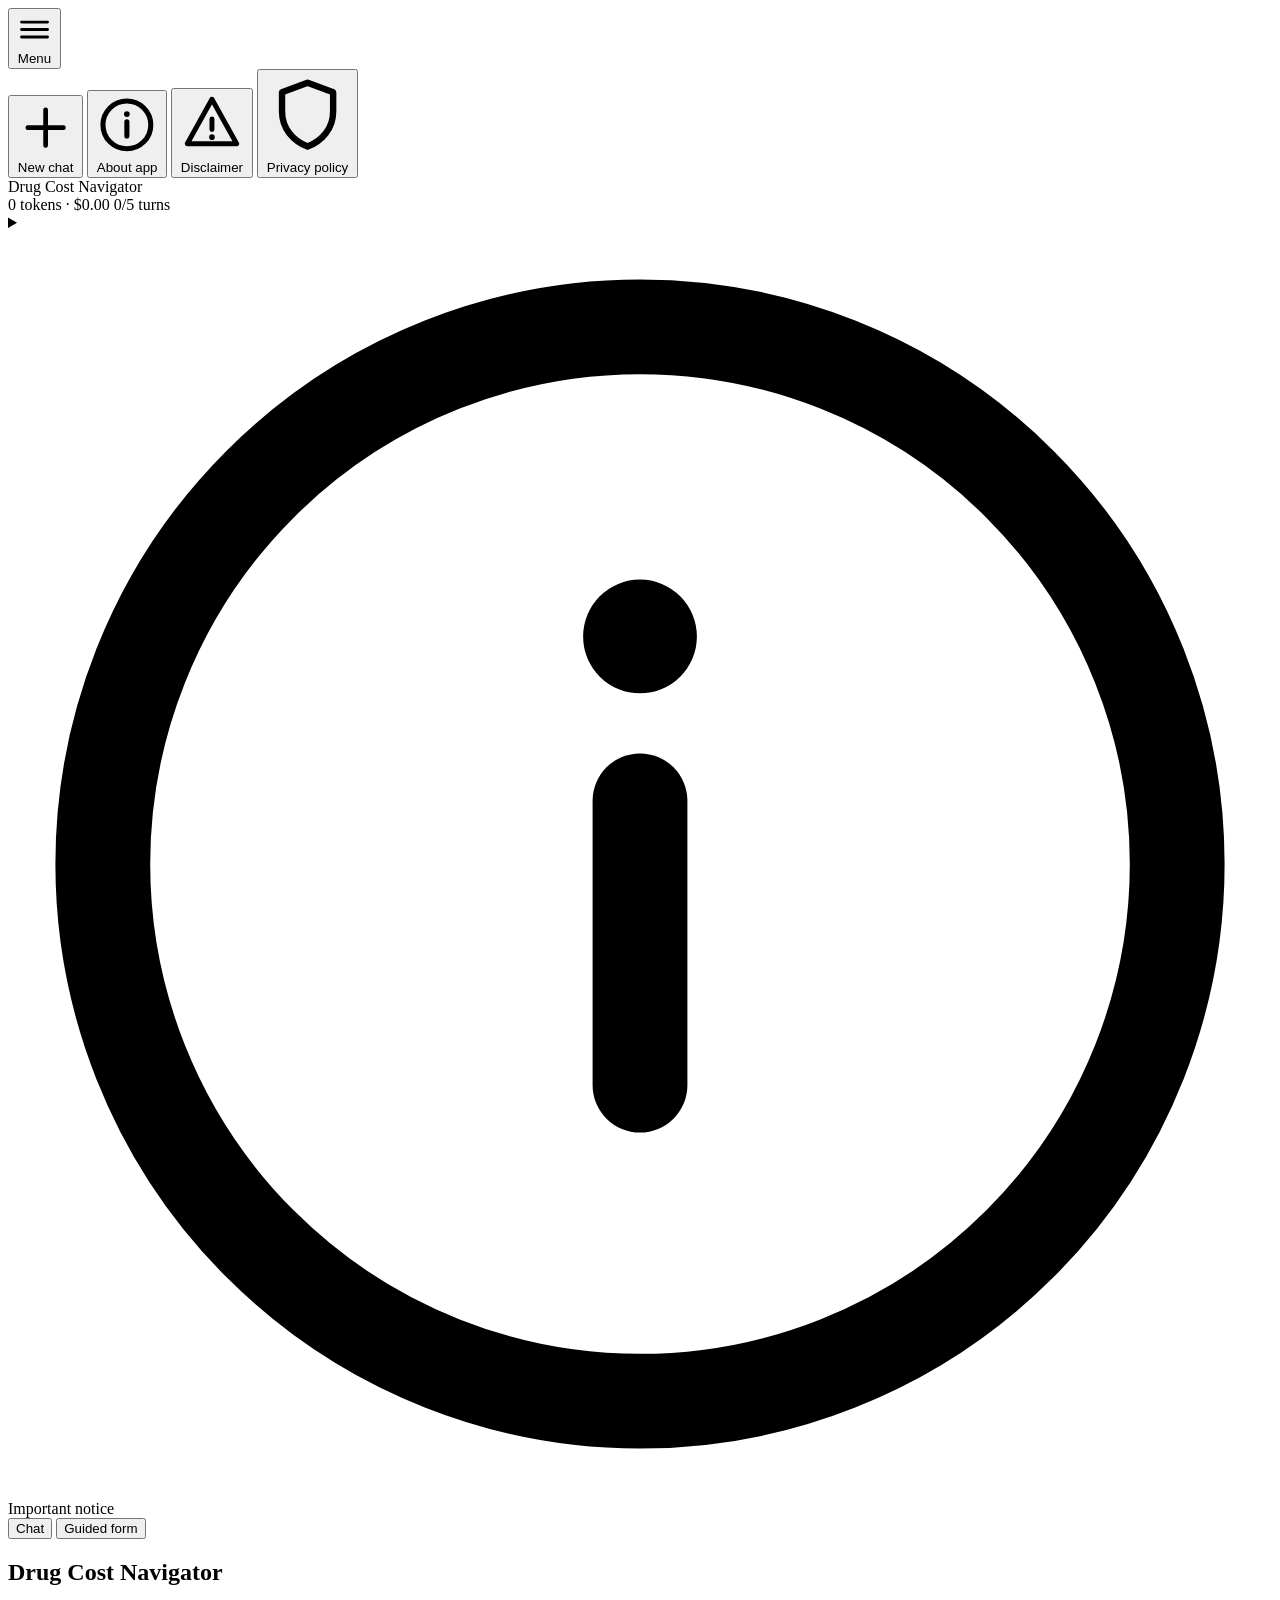
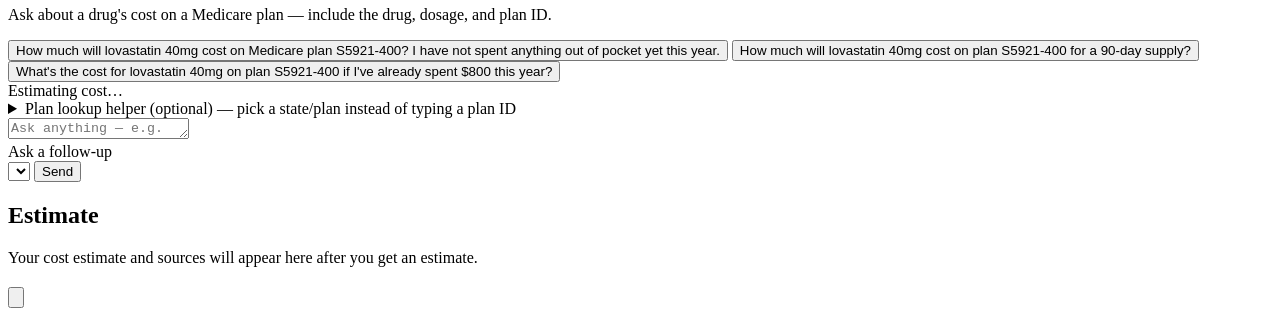
==== frontend/src/index.html @ e8bd2dca "Add dosage clarification, data release display, and prose guardrails Co-authored-by: Cursor <cursora" ====
<!DOCTYPE html>
<html lang="en">
<head>
  <meta charset="UTF-8" />
  <meta name="viewport" content="width=device-width, initial-scale=1.0, viewport-fit=cover" />
  <meta http-equiv="Cache-Control" content="no-cache, no-store, must-revalidate" />
  <title>Medicare Drug Cost Navigator</title>
  <meta name="color-scheme" content="light dark" />
  <meta name="theme-color" content="#f4f6f9" media="(prefers-color-scheme: light)" />
  <meta name="theme-color" content="#0f172a" media="(prefers-color-scheme: dark)" />
  <meta name="description" content="Estimate what a single drug fill will cost on a Medicare plan." />
  <link rel="manifest" href="/manifest.json" />
  <link rel="icon" href="/icons/favicon-32.png" sizes="32x32" type="image/png" />
  <link rel="apple-touch-icon" href="/icons/apple-touch-icon.png" />
  <meta name="apple-mobile-web-app-capable" content="yes" />
  <meta name="apple-mobile-web-app-status-bar-style" content="default" />
  <meta name="apple-mobile-web-app-title" content="Drug Cost Navigator" />
  <link rel="stylesheet" href="/styles.css?v=37" />
</head>
<body>
  <header class="topbar">
    <div class="topbar-menu">
      <button
        type="button"
        id="menu-btn"
        class="menu-btn"
        aria-haspopup="true"
        aria-expanded="false"
        aria-controls="app-menu"
      >
        <span class="menu-icon" aria-hidden="true">
          <svg viewBox="0 0 20 20" fill="none" xmlns="http://www.w3.org/2000/svg">
            <path d="M3 6h14M3 10h14M3 14h14" stroke="currentColor" stroke-width="1.6" stroke-linecap="round"/>
          </svg>
        </span>
        <span class="menu-btn-label">Menu</span>
      </button>
      <div id="app-menu" class="app-menu hidden" role="menu" aria-label="App menu">
        <button type="button" id="menu-new-chat" class="app-menu-item" role="menuitem">
          <svg viewBox="0 0 20 20" fill="none" xmlns="http://www.w3.org/2000/svg" aria-hidden="true"><path d="M10 4v12M4 10h12" stroke="currentColor" stroke-width="1.6" stroke-linecap="round"/></svg>
          New chat
        </button>
        <button type="button" id="menu-about" class="app-menu-item" role="menuitem">
          <svg viewBox="0 0 20 20" fill="none" xmlns="http://www.w3.org/2000/svg" aria-hidden="true"><circle cx="10" cy="10" r="7.5" stroke="currentColor" stroke-width="1.6"/><path d="M10 9v4.5" stroke="currentColor" stroke-width="1.6" stroke-linecap="round"/><circle cx="10" cy="6.6" r="0.9" fill="currentColor"/></svg>
          About app
        </button>
        <button type="button" id="menu-disclaimer" class="app-menu-item" role="menuitem">
          <svg viewBox="0 0 20 20" fill="none" xmlns="http://www.w3.org/2000/svg" aria-hidden="true"><path d="M10 2.5 17.5 16h-15L10 2.5Z" stroke="currentColor" stroke-width="1.5" stroke-linejoin="round"/><path d="M10 8.5v3.2" stroke="currentColor" stroke-width="1.5" stroke-linecap="round"/><circle cx="10" cy="14" r="0.85" fill="currentColor"/></svg>
          Disclaimer
        </button>
        <button type="button" id="menu-privacy" class="app-menu-item" role="menuitem">
          <svg viewBox="0 0 20 20" fill="none" xmlns="http://www.w3.org/2000/svg" aria-hidden="true"><path d="M10 2.5 16 4.75v4.5c0 4-2.6 6.9-6 8.25-3.4-1.35-6-4.25-6-8.25v-4.5L10 2.5Z" stroke="currentColor" stroke-width="1.5" stroke-linejoin="round"/></svg>
          Privacy policy
        </button>
      </div>
    </div>

    <span class="topbar-title">Drug Cost Navigator</span>

    <div class="main-header-controls">
      <span id="session-usage" class="session-usage" title="Session token and cost totals">0 tokens · $0.00</span>
      <span id="turn-counter" class="turn-counter">0/5 turns</span>
    </div>
  </header>

  <details id="disclaimer-banner" class="disclaimer-banner">
    <summary class="disclaimer-summary">
      <span class="disclaimer-icon" aria-hidden="true">
        <svg viewBox="0 0 20 20" fill="none" xmlns="http://www.w3.org/2000/svg">
          <circle cx="10" cy="10" r="8.5" stroke="currentColor" stroke-width="1.5"/>
          <path d="M10 9v4.5" stroke="currentColor" stroke-width="1.5" stroke-linecap="round"/>
          <circle cx="10" cy="6.4" r="0.9" fill="currentColor"/>
        </svg>
      </span>
      <span class="disclaimer-label">Important notice</span>
    </summary>
    <p id="disclaimer-text" class="disclaimer-text" aria-live="polite">Loading disclaimer…</p>
  </details>

  <nav class="primary-mode-tabs" role="tablist" aria-label="Navigator mode">
    <button type="button" id="mode-tab-chat" class="primary-mode-tab active" role="tab" aria-selected="true" aria-controls="mode-chat">Chat</button>
    <button type="button" id="mode-tab-guided" class="primary-mode-tab" role="tab" aria-selected="false" aria-controls="mode-guided">Guided form</button>
  </nav>

  <main class="layout">
    <section class="main-panel" id="main-panel">
      <div id="mode-chat" class="mode-panel" role="tabpanel" aria-labelledby="mode-tab-chat">
        <div id="chat-messages" class="chat-messages" aria-live="polite">
          <div class="empty-state" id="empty-state">
            <h1 class="hero-title">Drug Cost Navigator</h1>
            <p class="hero-subtitle">Ask about a drug's cost on a Medicare plan — include the drug, dosage, and plan ID.</p>
            <div class="prompt-chips">
              <button type="button" class="chip">How much will lovastatin 40mg cost on Medicare plan S5921-400? I have not spent anything out of pocket yet this year.</button>
              <button type="button" class="chip">How much will lovastatin 40mg cost on plan S5921-400 for a 90-day supply?</button>
              <button type="button" class="chip">What's the cost for lovastatin 40mg on plan S5921-400 if I've already spent $800 this year?</button>
            </div>
          </div>
        </div>
        <div id="loading" class="loading hidden">
          <span class="spinner"></span>
          <span id="loading-text">Estimating cost…</span>
        </div>

        <details class="location-picker location-picker--compact" id="chat-location-picker">
          <summary>Plan lookup helper (optional) — pick a state/plan instead of typing a plan ID</summary>
          <div class="location-picker-fields">
            <label>State
              <div class="plan-combobox">
                <input
                  type="text"
                  id="chat-state-input"
                  class="plan-combobox-input"
                  placeholder="Type or scroll to select a state"
                  autocomplete="off"
                  role="combobox"
                  aria-expanded="false"
                  aria-controls="chat-state-listbox"
                  aria-autocomplete="list"
                />
                <input type="hidden" id="chat-state" value="" />
                <ul id="chat-state-listbox" class="plan-listbox hidden" role="listbox" aria-label="States"></ul>
              </div>
            </label>
            <label>Zip code <span class="field-hint">(optional — prefills state)</span>
              <input type="text" id="chat-zip-input" inputmode="numeric" maxlength="5" placeholder="e.g. 72201" />
            </label>
            <p id="chat-zip-caution" class="zip-caution hidden" role="alert"></p>
            <label class="guided-field-full">Plan (optional)
              <div class="plan-combobox">
                <input
                  type="text"
                  id="chat-plan-input"
                  class="plan-combobox-input"
                  placeholder="Select a state above first"
                  autocomplete="off"
                  role="combobox"
                  aria-expanded="false"
                  aria-controls="chat-plan-listbox"
                  aria-autocomplete="list"
                  disabled
                />
                <input type="hidden" id="chat-plan" value="" />
                <ul id="chat-plan-listbox" class="plan-listbox hidden" role="listbox" aria-label="Medicare plans"></ul>
              </div>
            </label>
          </div>
        </details>

        <div class="composer">
          <form id="chat-form" class="chat-form">
            <textarea id="chat-input" rows="1" placeholder="Ask anything — e.g. lovastatin 40mg on S5921-400, 90-day supply, spent $800 YTD" required></textarea>
            <div class="input-toolbar">
              <span id="chat-composer-hint" class="composer-hint hidden">Ask a follow-up</span>
              <div class="input-toolbar-right">
                <select id="model-select" class="model-select" aria-label="LLM model"></select>
                <button type="submit" id="send-btn">Send</button>
              </div>
            </div>
          </form>
        </div>

        <section class="results-panel" id="results-panel">
          <div class="results-header">
            <h2>Estimate</h2>
            <span id="data-as-of" class="data-as-of hidden"></span>
          </div>
          <div id="results-content" class="results-content" aria-live="polite" aria-relevant="additions">
            <p class="placeholder">Your cost estimate and sources will appear here after you get an estimate.</p>
          </div>
        </section>
      </div>

      <div id="mode-guided" class="mode-panel guided-page hidden" role="tabpanel" aria-labelledby="mode-tab-guided" hidden>
        <div class="guided-body" id="guided-body">
          <p id="guided-error" class="guided-error guided-field-full hidden" role="alert"></p>

          <div class="location-picker guided-field-full" id="guided-location-picker">
            <label>State <span class="field-hint">(required — filters the plan list below)</span>
              <div class="plan-combobox">
                <input
                  type="text"
                  id="guided-state-input"
                  class="plan-combobox-input"
                  placeholder="Type or scroll to select a state"
                  autocomplete="off"
                  role="combobox"
                  aria-expanded="false"
                  aria-controls="guided-state-listbox"
                  aria-autocomplete="list"
                />
                <input type="hidden" id="guided-state" value="" />
                <ul id="guided-state-listbox" class="plan-listbox hidden" role="listbox" aria-label="States"></ul>
              </div>
            </label>
            <label>Zip code <span class="field-hint">(optional — prefills state)</span>
              <input type="text" id="guided-zip-input" inputmode="numeric" maxlength="5" placeholder="e.g. 72201" />
            </label>
            <p id="guided-zip-caution" class="zip-caution hidden" role="alert"></p>
          </div>

          <div class="mode-tabs guided-submode-tabs" role="tablist" aria-label="Guided estimate mode">
            <button type="button" id="guided-mode-single" class="mode-tab active" role="tab" aria-selected="true">Single</button>
            <button type="button" id="guided-mode-multidrug" class="mode-tab" role="tab" aria-selected="false">Multiple drugs</button>
            <button type="button" id="guided-mode-compareplans" class="mode-tab" role="tab" aria-selected="false">Compare plans</button>
          </div>

          <div id="guided-single" class="guided-fields">
            <label>Drug
              <div class="plan-combobox">
                <input
                  type="text"
                  id="filter-drug-input"
                  class="plan-combobox-input"
                  placeholder="Click to select a drug"
                  autocomplete="off"
                  role="combobox"
                  aria-expanded="false"
                  aria-controls="filter-drug-listbox"
                  aria-autocomplete="list"
                  readonly
                />
                <input type="hidden" id="filter-drug" value="" />
                <div id="filter-drug-panel" class="plan-dropdown-panel hidden" role="presentation">
                  <input
                    type="text"
                    id="filter-drug-filter"
                    class="combobox-filter"
                    placeholder="Search drugs…"
                    autocomplete="off"
                    aria-label="Search drugs"
                  />
                  <ul id="filter-drug-listbox" class="plan-listbox plan-listbox--in-panel" role="listbox" aria-label="Drugs"></ul>
                </div>
              </div>
            </label>
            <label>Dosage
              <div class="plan-combobox">
                <input
                  type="text"
                  id="filter-dosage-input"
                  class="plan-combobox-input"
                  placeholder="Select a drug first"
                  autocomplete="off"
                  role="combobox"
                  aria-expanded="false"
                  aria-controls="filter-dosage-listbox"
                  aria-autocomplete="list"
                  readonly
                  disabled
                />
                <input type="hidden" id="filter-dosage" value="" />
                <ul id="filter-dosage-listbox" class="plan-listbox hidden" role="listbox" aria-label="Dosages"></ul>
              </div>
            </label>
            <label class="guided-field-full">Plan
              <div class="plan-row">
                <div class="plan-combobox">
                  <input
                    type="text"
                    id="filter-plan-input"
                    class="plan-combobox-input"
                    placeholder="Type or scroll to select a plan"
                    autocomplete="off"
                    role="combobox"
                    aria-expanded="false"
                    aria-controls="filter-plan-listbox"
                    aria-autocomplete="list"
                  />
                  <input type="hidden" id="filter-plan" value="" />
                  <ul id="filter-plan-listbox" class="plan-listbox hidden" role="listbox" aria-label="Medicare plans"></ul>
                </div>
                <button type="button" id="refresh-plans" class="btn-secondary" title="Reload plan list from database">Refresh</button>
              </div>
              <span id="plan-load-hint" class="plan-load-hint" aria-live="polite"></span>
            </label>
            <div class="guided-fill-options guided-field-full">
              <label>Data release
                <span id="data-release-label" class="data-release-label">Loading…</span>
              </label>
              <label>Days supply
                <select id="filter-days-supply">
                  <option value="30">30</option>
                  <option value="60">60</option>
                  <option value="90">90</option>
                </select>
              </label>
              <label>YTD out-of-pocket ($) <input type="number" id="filter-ytd" min="0" step="1" placeholder="optional" /></label>
            </div>
          </div>

          <div id="guided-multidrug" class="guided-fields hidden">
            <label class="guided-field-full">Plan
              <div class="plan-row">
                <div class="plan-combobox">
                  <input
                    type="text"
                    id="md-plan-input"
                    class="plan-combobox-input"
                    placeholder="Type or scroll to select a plan"
                    autocomplete="off"
                    role="combobox"
                    aria-expanded="false"
                    aria-controls="md-plan-listbox"
                    aria-autocomplete="list"
                  />
                  <input type="hidden" id="md-plan" value="" />
                  <ul id="md-plan-listbox" class="plan-listbox hidden" role="listbox" aria-label="Medicare plans"></ul>
                </div>
              </div>
            </label>
            <div id="multidrug-rows" class="repeatable-rows guided-field-full"></div>
            <button type="button" id="multidrug-add-row" class="btn-secondary guided-field-full">+ Add drug</button>
            <label>Days supply
              <select id="md-days-supply">
                <option value="30">30</option>
                <option value="60">60</option>
                <option value="90">90</option>
              </select>
            </label>
            <label>YTD out-of-pocket ($) <input type="number" id="md-ytd" min="0" step="1" placeholder="optional" /></label>
          </div>

          <div id="guided-compareplans" class="guided-fields hidden">
            <label>Drug
              <div class="plan-combobox">
                <input
                  type="text"
                  id="cp-drug-input"
                  class="plan-combobox-input"
                  placeholder="Click to select a drug"
                  autocomplete="off"
                  role="combobox"
                  aria-expanded="false"
                  aria-controls="cp-drug-listbox"
                  aria-autocomplete="list"
                  readonly
                />
                <input type="hidden" id="cp-drug" value="" />
                <div id="cp-drug-panel" class="plan-dropdown-panel hidden" role="presentation">
                  <input
                    type="text"
                    id="cp-drug-filter"
                    class="combobox-filter"
                    placeholder="Search drugs…"
                    autocomplete="off"
                    aria-label="Search drugs"
                  />
                  <ul id="cp-drug-listbox" class="plan-listbox plan-listbox--in-panel" role="listbox" aria-label="Drugs"></ul>
                </div>
              </div>
            </label>
            <label>Dosage
              <div class="plan-combobox">
                <input
                  type="text"
                  id="cp-dosage-input"
                  class="plan-combobox-input"
                  placeholder="Select a drug first"
                  autocomplete="off"
                  role="combobox"
                  aria-expanded="false"
                  aria-controls="cp-dosage-listbox"
                  aria-autocomplete="list"
                  readonly
                  disabled
                />
                <input type="hidden" id="cp-dosage" value="" />
                <ul id="cp-dosage-listbox" class="plan-listbox hidden" role="listbox" aria-label="Dosages"></ul>
              </div>
            </label>
            <div id="compareplans-rows" class="repeatable-rows guided-field-full"></div>
            <button type="button" id="compareplans-add-row" class="btn-secondary guided-field-full">+ Add plan</button>
            <label>Days supply
              <select id="cp-days-supply">
                <option value="30">30</option>
                <option value="60">60</option>
                <option value="90">90</option>
              </select>
            </label>
            <label>YTD out-of-pocket ($) <input type="number" id="cp-ytd" min="0" step="1" placeholder="optional" /></label>
          </div>

          <div class="guided-action-row guided-field-full">
            <button type="button" id="guided-submit" class="btn-primary" disabled>Get estimate</button>
            <button type="button" id="multidrug-submit" class="btn-primary hidden" disabled>Get combined estimate</button>
            <button type="button" id="compareplans-submit" class="btn-primary hidden" disabled>Compare plans</button>
            <select id="guided-model-select" class="model-select" aria-label="LLM model"></select>
          </div>

          <section id="guided-conversation" class="guided-conversation" aria-labelledby="guided-conversation-title">
            <div class="guided-conversation-header">
              <h2 id="guided-conversation-title">Estimate conversation</h2>
              <span id="guided-turn-counter" class="turn-counter">0/5 turns</span>
            </div>
            <div id="guided-chat-messages" class="guided-chat-messages" aria-live="polite">
              <p id="guided-chat-placeholder" class="placeholder">Your LLM summary and follow-up conversation will appear here.</p>
            </div>
            <div id="guided-loading" class="loading hidden">
              <span class="spinner"></span>
              <span id="guided-loading-text">Summarizing estimate…</span>
            </div>
            <form id="guided-chat-form" class="chat-form guided-chat-form">
              <textarea id="guided-chat-input" rows="1" placeholder="Ask a follow-up about this estimate" required disabled></textarea>
              <div class="input-toolbar">
                <span class="composer-hint">Four follow-ups available after the estimate</span>
                <div class="input-toolbar-right">
                  <button type="submit" id="guided-send-btn" disabled>Send</button>
                </div>
              </div>
            </form>
          </section>

          <section class="results-panel guided-results-panel" id="guided-results-panel">
            <div class="results-header">
              <h2>Estimate details</h2>
              <span id="guided-data-as-of" class="data-as-of hidden"></span>
            </div>
            <div id="guided-results-content" class="results-content" aria-live="polite" aria-relevant="additions">
              <p class="placeholder">Detailed costs and sources will appear after you get an estimate.</p>
            </div>
          </section>
        </div>
      </div>
    </section>
  </main>

  <div id="info-modal" class="info-modal hidden" role="dialog" aria-modal="true" aria-labelledby="info-modal-title">
    <div class="info-modal-backdrop" data-action="close-info-modal"></div>
    <div class="info-modal-panel">
      <div class="info-modal-header">
        <h2 id="info-modal-title"></h2>
        <button type="button" id="info-modal-close" class="info-modal-close" aria-label="Close">
          <svg viewBox="0 0 20 20" fill="none" xmlns="http://www.w3.org/2000/svg" aria-hidden="true"><path d="M5 5l10 10M15 5 5 15" stroke="currentColor" stroke-width="1.6" stroke-linecap="round"/></svg>
        </button>
      </div>
      <div id="info-modal-body" class="info-modal-body"></div>
    </div>
  </div>

  <script src="/app.js?v=35"></script>
</body>
</html>
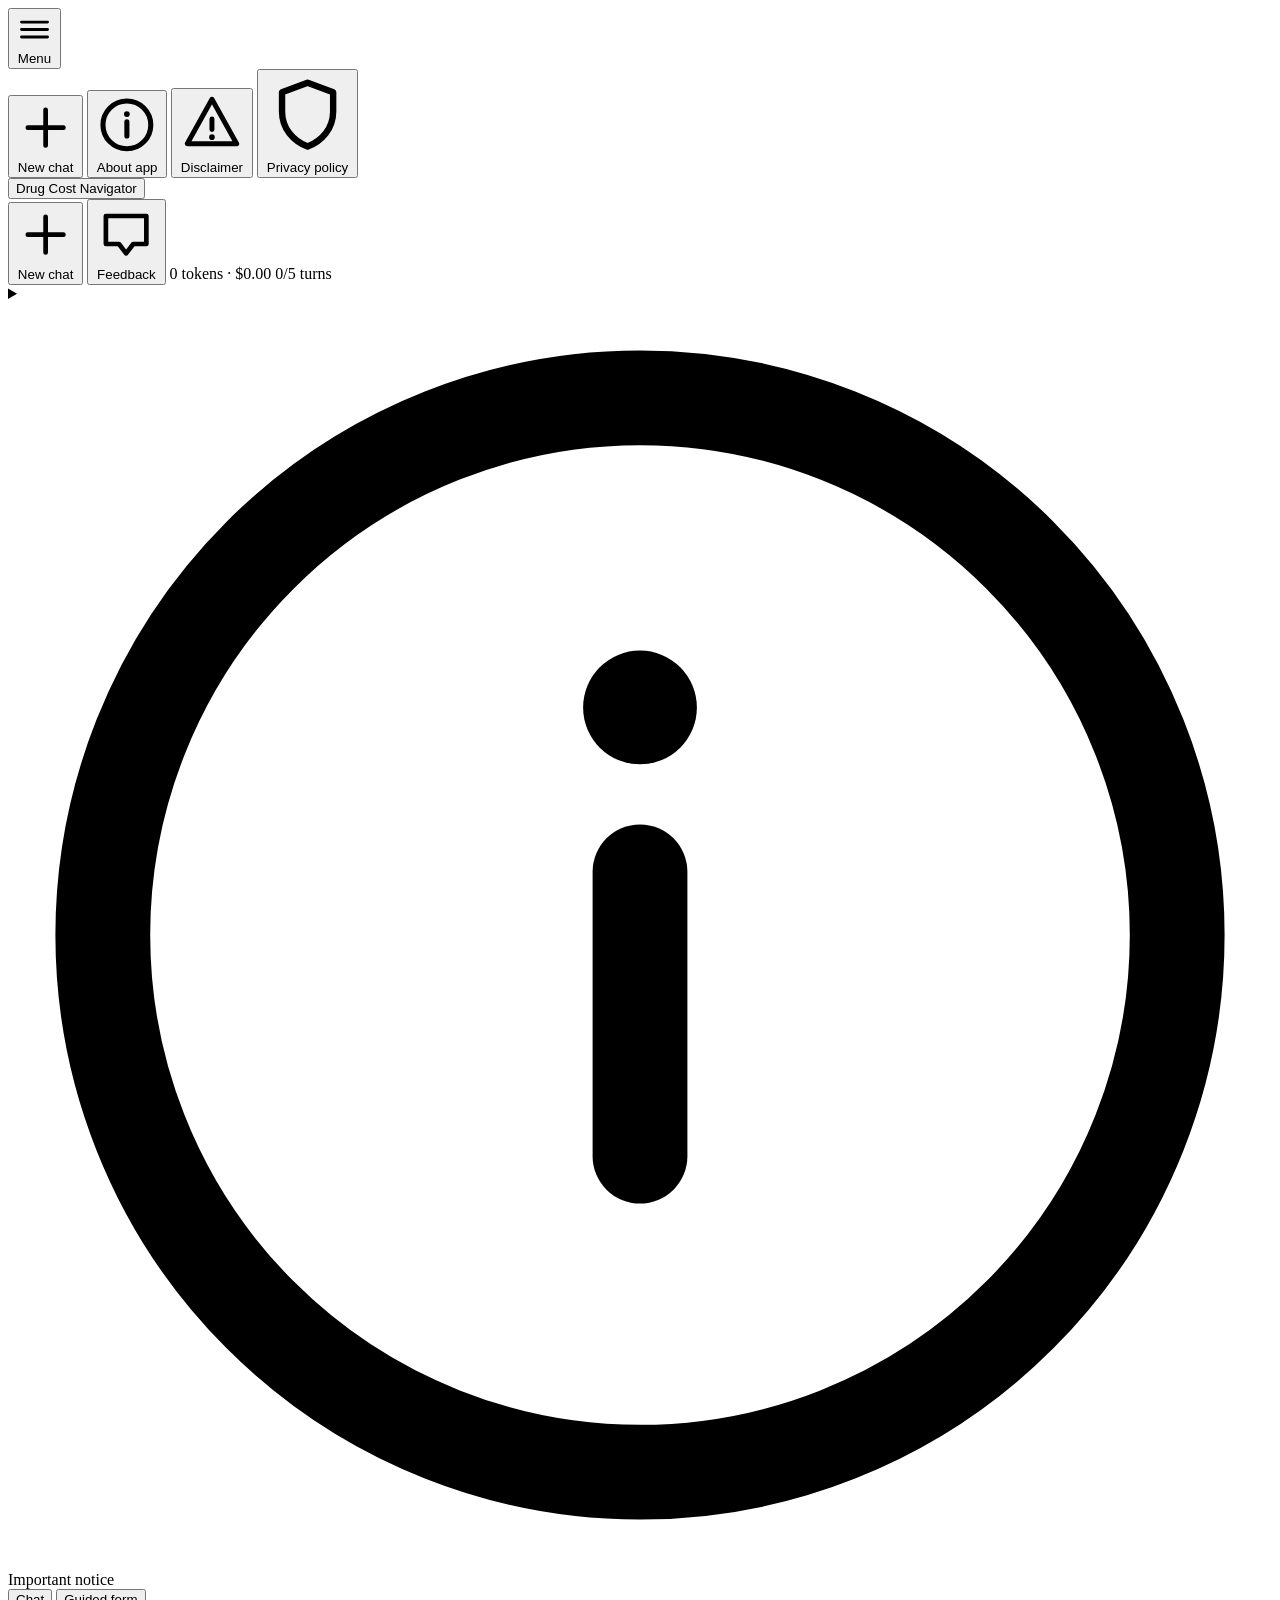
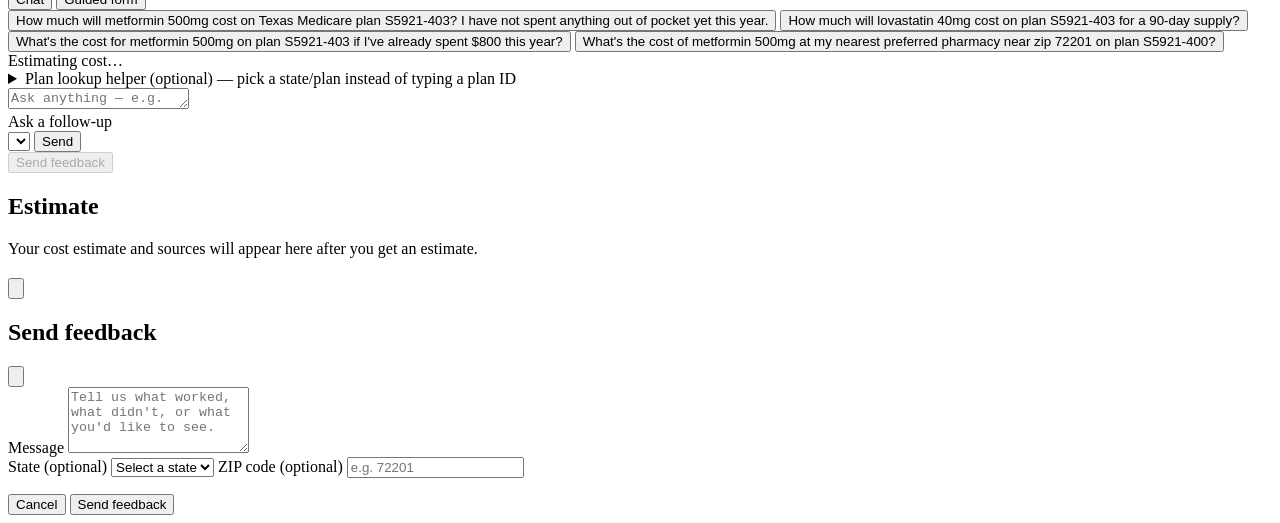
==== commit db44085a: "Add user feedback API and in-app feedback UI Co-authored-by: Cursor <cursoragent@cursor.com>" ====
--- a/frontend/src/index.html
+++ b/frontend/src/index.html
@@ -15,7 +15,7 @@
   <meta name="apple-mobile-web-app-capable" content="yes" />
   <meta name="apple-mobile-web-app-status-bar-style" content="default" />
   <meta name="apple-mobile-web-app-title" content="Drug Cost Navigator" />
-  <link rel="stylesheet" href="/styles.css?v=37" />
+  <link rel="stylesheet" href="/styles.css?v=39" />
 </head>
 <body>
   <header class="topbar">
@@ -55,9 +55,19 @@
       </div>
     </div>
 
-    <span class="topbar-title">Drug Cost Navigator</span>
+    <span class="topbar-title">
+      <button type="button" id="topbar-home" class="topbar-title-btn">Drug Cost Navigator</button>
+    </span>
 
     <div class="main-header-controls">
+      <button type="button" id="topbar-new-chat" class="topbar-action-btn" title="Start a new chat">
+        <svg viewBox="0 0 20 20" fill="none" xmlns="http://www.w3.org/2000/svg" aria-hidden="true"><path d="M10 4v12M4 10h12" stroke="currentColor" stroke-width="1.6" stroke-linecap="round"/></svg>
+        <span class="topbar-action-label">New chat</span>
+      </button>
+      <button type="button" id="topbar-feedback" class="topbar-action-btn" title="Send feedback">
+        <svg viewBox="0 0 20 20" fill="none" xmlns="http://www.w3.org/2000/svg" aria-hidden="true"><path d="M3.5 4.5h13v9h-4.2L10 16.5 7.7 13.5H3.5v-9Z" stroke="currentColor" stroke-width="1.5" stroke-linejoin="round"/></svg>
+        <span class="topbar-action-label">Feedback</span>
+      </button>
       <span id="session-usage" class="session-usage" title="Session token and cost totals">0 tokens · $0.00</span>
       <span id="turn-counter" class="turn-counter">0/5 turns</span>
     </div>
@@ -74,7 +84,7 @@
       </span>
       <span class="disclaimer-label">Important notice</span>
     </summary>
-    <p id="disclaimer-text" class="disclaimer-text" aria-live="polite">Loading disclaimer…</p>
+    <div id="disclaimer-text" class="disclaimer-text" aria-live="polite">Loading disclaimer…</div>
   </details>
 
   <nav class="primary-mode-tabs" role="tablist" aria-label="Navigator mode">
@@ -87,12 +97,11 @@
       <div id="mode-chat" class="mode-panel" role="tabpanel" aria-labelledby="mode-tab-chat">
         <div id="chat-messages" class="chat-messages" aria-live="polite">
           <div class="empty-state" id="empty-state">
-            <h1 class="hero-title">Drug Cost Navigator</h1>
-            <p class="hero-subtitle">Ask about a drug's cost on a Medicare plan — include the drug, dosage, and plan ID.</p>
             <div class="prompt-chips">
-              <button type="button" class="chip">How much will lovastatin 40mg cost on Medicare plan S5921-400? I have not spent anything out of pocket yet this year.</button>
-              <button type="button" class="chip">How much will lovastatin 40mg cost on plan S5921-400 for a 90-day supply?</button>
-              <button type="button" class="chip">What's the cost for lovastatin 40mg on plan S5921-400 if I've already spent $800 this year?</button>
+              <button type="button" class="chip">How much will metformin 500mg cost on Texas Medicare plan S5921-403? I have not spent anything out of pocket yet this year.</button>
+              <button type="button" class="chip">How much will lovastatin 40mg cost on plan S5921-403 for a 90-day supply?</button>
+              <button type="button" class="chip">What's the cost for metformin 500mg on plan S5921-403 if I've already spent $800 this year?</button>
+              <button type="button" class="chip">What's the cost of metformin 500mg at my nearest preferred pharmacy near zip 72201 on plan S5921-400?</button>
             </div>
           </div>
         </div>
@@ -148,7 +157,7 @@
 
         <div class="composer">
           <form id="chat-form" class="chat-form">
-            <textarea id="chat-input" rows="1" placeholder="Ask anything — e.g. lovastatin 40mg on S5921-400, 90-day supply, spent $800 YTD" required></textarea>
+            <textarea id="chat-input" rows="1" placeholder="Ask anything — e.g. metformin 500mg on S5921-403, 90-day supply, spent $800 YTD" required></textarea>
             <div class="input-toolbar">
               <span id="chat-composer-hint" class="composer-hint hidden">Ask a follow-up</span>
               <div class="input-toolbar-right">
@@ -157,6 +166,11 @@
               </div>
             </div>
           </form>
+          <div class="chat-feedback-bar">
+            <button type="button" id="chat-feedback-btn" class="chat-feedback-btn" disabled aria-disabled="true">
+              Send feedback
+            </button>
+          </div>
         </div>
 
         <section class="results-panel" id="results-panel">
@@ -174,85 +188,39 @@
         <div class="guided-body" id="guided-body">
           <p id="guided-error" class="guided-error guided-field-full hidden" role="alert"></p>
 
-          <div class="location-picker guided-field-full" id="guided-location-picker">
-            <label>State <span class="field-hint">(required — filters the plan list below)</span>
-              <div class="plan-combobox">
-                <input
-                  type="text"
-                  id="guided-state-input"
-                  class="plan-combobox-input"
-                  placeholder="Type or scroll to select a state"
-                  autocomplete="off"
-                  role="combobox"
-                  aria-expanded="false"
-                  aria-controls="guided-state-listbox"
-                  aria-autocomplete="list"
-                />
-                <input type="hidden" id="guided-state" value="" />
-                <ul id="guided-state-listbox" class="plan-listbox hidden" role="listbox" aria-label="States"></ul>
-              </div>
-            </label>
-            <label>Zip code <span class="field-hint">(optional — prefills state)</span>
-              <input type="text" id="guided-zip-input" inputmode="numeric" maxlength="5" placeholder="e.g. 72201" />
-            </label>
-            <p id="guided-zip-caution" class="zip-caution hidden" role="alert"></p>
-          </div>
-
           <div class="mode-tabs guided-submode-tabs" role="tablist" aria-label="Guided estimate mode">
             <button type="button" id="guided-mode-single" class="mode-tab active" role="tab" aria-selected="true">Single</button>
             <button type="button" id="guided-mode-multidrug" class="mode-tab" role="tab" aria-selected="false">Multiple drugs</button>
             <button type="button" id="guided-mode-compareplans" class="mode-tab" role="tab" aria-selected="false">Compare plans</button>
           </div>
 
+          <div class="location-picker guided-field-full" id="guided-location-picker">
+            <label><span class="label-text">State <span class="field-required" aria-hidden="true">*</span></span> <span class="field-hint">(filters plan list)</span>
+              <div class="plan-combobox">
+                <input
+                  type="text"
+                  id="guided-state-input"
+                  class="plan-combobox-input"
+                  placeholder="Type or scroll to select a state"
+                  autocomplete="off"
+                  role="combobox"
+                  aria-expanded="false"
+                  aria-controls="guided-state-listbox"
+                  aria-autocomplete="list"
+                />
+                <input type="hidden" id="guided-state" value="" />
+                <ul id="guided-state-listbox" class="plan-listbox hidden" role="listbox" aria-label="States"></ul>
+              </div>
+              <span class="field-mandatory-msg" id="guided-state-mandatory">Mandatory</span>
+            </label>
+            <label>Zip code <span class="field-hint">(optional — prefills state)</span>
+              <input type="text" id="guided-zip-input" inputmode="numeric" maxlength="5" placeholder="e.g. 72201" />
+            </label>
+            <p id="guided-zip-caution" class="zip-caution hidden" role="alert"></p>
+          </div>
+
           <div id="guided-single" class="guided-fields">
-            <label>Drug
-              <div class="plan-combobox">
-                <input
-                  type="text"
-                  id="filter-drug-input"
-                  class="plan-combobox-input"
-                  placeholder="Click to select a drug"
-                  autocomplete="off"
-                  role="combobox"
-                  aria-expanded="false"
-                  aria-controls="filter-drug-listbox"
-                  aria-autocomplete="list"
-                  readonly
-                />
-                <input type="hidden" id="filter-drug" value="" />
-                <div id="filter-drug-panel" class="plan-dropdown-panel hidden" role="presentation">
-                  <input
-                    type="text"
-                    id="filter-drug-filter"
-                    class="combobox-filter"
-                    placeholder="Search drugs…"
-                    autocomplete="off"
-                    aria-label="Search drugs"
-                  />
-                  <ul id="filter-drug-listbox" class="plan-listbox plan-listbox--in-panel" role="listbox" aria-label="Drugs"></ul>
-                </div>
-              </div>
-            </label>
-            <label>Dosage
-              <div class="plan-combobox">
-                <input
-                  type="text"
-                  id="filter-dosage-input"
-                  class="plan-combobox-input"
-                  placeholder="Select a drug first"
-                  autocomplete="off"
-                  role="combobox"
-                  aria-expanded="false"
-                  aria-controls="filter-dosage-listbox"
-                  aria-autocomplete="list"
-                  readonly
-                  disabled
-                />
-                <input type="hidden" id="filter-dosage" value="" />
-                <ul id="filter-dosage-listbox" class="plan-listbox hidden" role="listbox" aria-label="Dosages"></ul>
-              </div>
-            </label>
-            <label class="guided-field-full">Plan
+            <label class="guided-field-full"><span class="label-text">Plan <span class="field-required" aria-hidden="true">*</span></span>
               <div class="plan-row">
                 <div class="plan-combobox">
                   <input
@@ -272,6 +240,57 @@
                 <button type="button" id="refresh-plans" class="btn-secondary" title="Reload plan list from database">Refresh</button>
               </div>
               <span id="plan-load-hint" class="plan-load-hint" aria-live="polite"></span>
+              <span class="field-mandatory-msg" id="filter-plan-mandatory">Mandatory</span>
+            </label>
+            <label><span class="label-text">Drug <span class="field-required" aria-hidden="true">*</span></span>
+              <div class="plan-combobox">
+                <input
+                  type="text"
+                  id="filter-drug-input"
+                  class="plan-combobox-input"
+                  placeholder="Select a plan first"
+                  autocomplete="off"
+                  role="combobox"
+                  aria-expanded="false"
+                  aria-controls="filter-drug-listbox"
+                  aria-autocomplete="list"
+                  readonly
+                  disabled
+                />
+                <input type="hidden" id="filter-drug" value="" />
+                <div id="filter-drug-panel" class="plan-dropdown-panel hidden" role="presentation">
+                  <input
+                    type="text"
+                    id="filter-drug-filter"
+                    class="combobox-filter"
+                    placeholder="Search drugs…"
+                    autocomplete="off"
+                    aria-label="Search drugs"
+                  />
+                  <ul id="filter-drug-listbox" class="plan-listbox plan-listbox--in-panel" role="listbox" aria-label="Drugs"></ul>
+                </div>
+              </div>
+              <span class="field-mandatory-msg hidden" id="filter-drug-mandatory" hidden>Mandatory</span>
+            </label>
+            <label><span class="label-text">Dosage <span class="field-required" aria-hidden="true">*</span></span>
+              <div class="plan-combobox">
+                <input
+                  type="text"
+                  id="filter-dosage-input"
+                  class="plan-combobox-input"
+                  placeholder="Select a drug first"
+                  autocomplete="off"
+                  role="combobox"
+                  aria-expanded="false"
+                  aria-controls="filter-dosage-listbox"
+                  aria-autocomplete="list"
+                  readonly
+                  disabled
+                />
+                <input type="hidden" id="filter-dosage" value="" />
+                <ul id="filter-dosage-listbox" class="plan-listbox hidden" role="listbox" aria-label="Dosages"></ul>
+              </div>
+              <span class="field-mandatory-msg hidden" id="filter-dosage-mandatory" hidden>Mandatory</span>
             </label>
             <div class="guided-fill-options guided-field-full">
               <label>Data release
@@ -289,7 +308,7 @@
           </div>
 
           <div id="guided-multidrug" class="guided-fields hidden">
-            <label class="guided-field-full">Plan
+            <label class="guided-field-full"><span class="label-text">Plan <span class="field-required" aria-hidden="true">*</span></span>
               <div class="plan-row">
                 <div class="plan-combobox">
                   <input
@@ -307,7 +326,13 @@
                   <ul id="md-plan-listbox" class="plan-listbox hidden" role="listbox" aria-label="Medicare plans"></ul>
                 </div>
               </div>
-            </label>
+              <span class="field-mandatory-msg hidden" id="md-plan-mandatory" hidden>Mandatory</span>
+            </label>
+            <div class="repeatable-row repeatable-row--header guided-field-full" aria-hidden="true">
+              <span><span class="label-text">Drug <span class="field-required" aria-hidden="true">*</span></span></span>
+              <span><span class="label-text">Dosage <span class="field-required" aria-hidden="true">*</span></span></span>
+              <button type="button" class="repeatable-row-remove" tabindex="-1">&times;</button>
+            </div>
             <div id="multidrug-rows" class="repeatable-rows guided-field-full"></div>
             <button type="button" id="multidrug-add-row" class="btn-secondary guided-field-full">+ Add drug</button>
             <label>Days supply
@@ -321,19 +346,26 @@
           </div>
 
           <div id="guided-compareplans" class="guided-fields hidden">
-            <label>Drug
+            <div class="repeatable-row repeatable-row--header guided-field-full" aria-hidden="true">
+              <span><span class="label-text">Plan <span class="field-required" aria-hidden="true">*</span></span></span>
+              <button type="button" class="repeatable-row-remove" tabindex="-1">&times;</button>
+            </div>
+            <div id="compareplans-rows" class="repeatable-rows guided-field-full"></div>
+            <button type="button" id="compareplans-add-row" class="btn-secondary guided-field-full">+ Add plan</button>
+            <label><span class="label-text">Drug <span class="field-required" aria-hidden="true">*</span></span>
               <div class="plan-combobox">
                 <input
                   type="text"
                   id="cp-drug-input"
                   class="plan-combobox-input"
-                  placeholder="Click to select a drug"
+                  placeholder="Select plans first"
                   autocomplete="off"
                   role="combobox"
                   aria-expanded="false"
                   aria-controls="cp-drug-listbox"
                   aria-autocomplete="list"
                   readonly
+                  disabled
                 />
                 <input type="hidden" id="cp-drug" value="" />
                 <div id="cp-drug-panel" class="plan-dropdown-panel hidden" role="presentation">
@@ -348,8 +380,9 @@
                   <ul id="cp-drug-listbox" class="plan-listbox plan-listbox--in-panel" role="listbox" aria-label="Drugs"></ul>
                 </div>
               </div>
-            </label>
-            <label>Dosage
+              <span class="field-mandatory-msg hidden" id="cp-drug-mandatory" hidden>Mandatory</span>
+            </label>
+            <label><span class="label-text">Dosage <span class="field-required" aria-hidden="true">*</span></span>
               <div class="plan-combobox">
                 <input
                   type="text"
@@ -367,9 +400,8 @@
                 <input type="hidden" id="cp-dosage" value="" />
                 <ul id="cp-dosage-listbox" class="plan-listbox hidden" role="listbox" aria-label="Dosages"></ul>
               </div>
-            </label>
-            <div id="compareplans-rows" class="repeatable-rows guided-field-full"></div>
-            <button type="button" id="compareplans-add-row" class="btn-secondary guided-field-full">+ Add plan</button>
+              <span class="field-mandatory-msg hidden" id="cp-dosage-mandatory" hidden>Mandatory</span>
+            </label>
             <label>Days supply
               <select id="cp-days-supply">
                 <option value="30">30</option>
@@ -408,6 +440,11 @@
                 </div>
               </div>
             </form>
+            <div class="chat-feedback-bar">
+              <button type="button" id="guided-feedback-btn" class="chat-feedback-btn" disabled aria-disabled="true">
+                Send feedback
+              </button>
+            </div>
           </section>
 
           <section class="results-panel guided-results-panel" id="guided-results-panel">
@@ -437,6 +474,41 @@
     </div>
   </div>
 
-  <script src="/app.js?v=35"></script>
+  <div id="feedback-modal" class="info-modal hidden" role="dialog" aria-modal="true" aria-labelledby="feedback-modal-title">
+    <div class="info-modal-backdrop" data-action="close-feedback-modal"></div>
+    <div class="info-modal-panel feedback-modal-panel">
+      <div class="info-modal-header">
+        <h2 id="feedback-modal-title">Send feedback</h2>
+        <button type="button" id="feedback-modal-close" class="info-modal-close" aria-label="Close">
+          <svg viewBox="0 0 20 20" fill="none" xmlns="http://www.w3.org/2000/svg" aria-hidden="true"><path d="M5 5l10 10M15 5 5 15" stroke="currentColor" stroke-width="1.6" stroke-linecap="round"/></svg>
+        </button>
+      </div>
+      <form id="feedback-form" class="feedback-form">
+        <label class="feedback-field">
+          <span>Message</span>
+          <textarea id="feedback-message" rows="4" required maxlength="2000" placeholder="Tell us what worked, what didn't, or what you'd like to see."></textarea>
+        </label>
+        <div class="feedback-optional-fields">
+          <label class="feedback-field">
+            <span>State <span class="field-optional">(optional)</span></span>
+            <select id="feedback-state">
+              <option value="">Select a state</option>
+            </select>
+          </label>
+          <label class="feedback-field">
+            <span>ZIP code <span class="field-optional">(optional)</span></span>
+            <input type="text" id="feedback-zip" inputmode="numeric" maxlength="5" placeholder="e.g. 72201" />
+          </label>
+        </div>
+        <p id="feedback-status" class="feedback-status hidden" aria-live="polite"></p>
+        <div class="feedback-actions">
+          <button type="button" id="feedback-cancel" class="btn-secondary">Cancel</button>
+          <button type="submit" id="feedback-submit" class="btn-primary">Send feedback</button>
+        </div>
+      </form>
+    </div>
+  </div>
+
+  <script src="/app.js?v=40"></script>
 </body>
 </html>
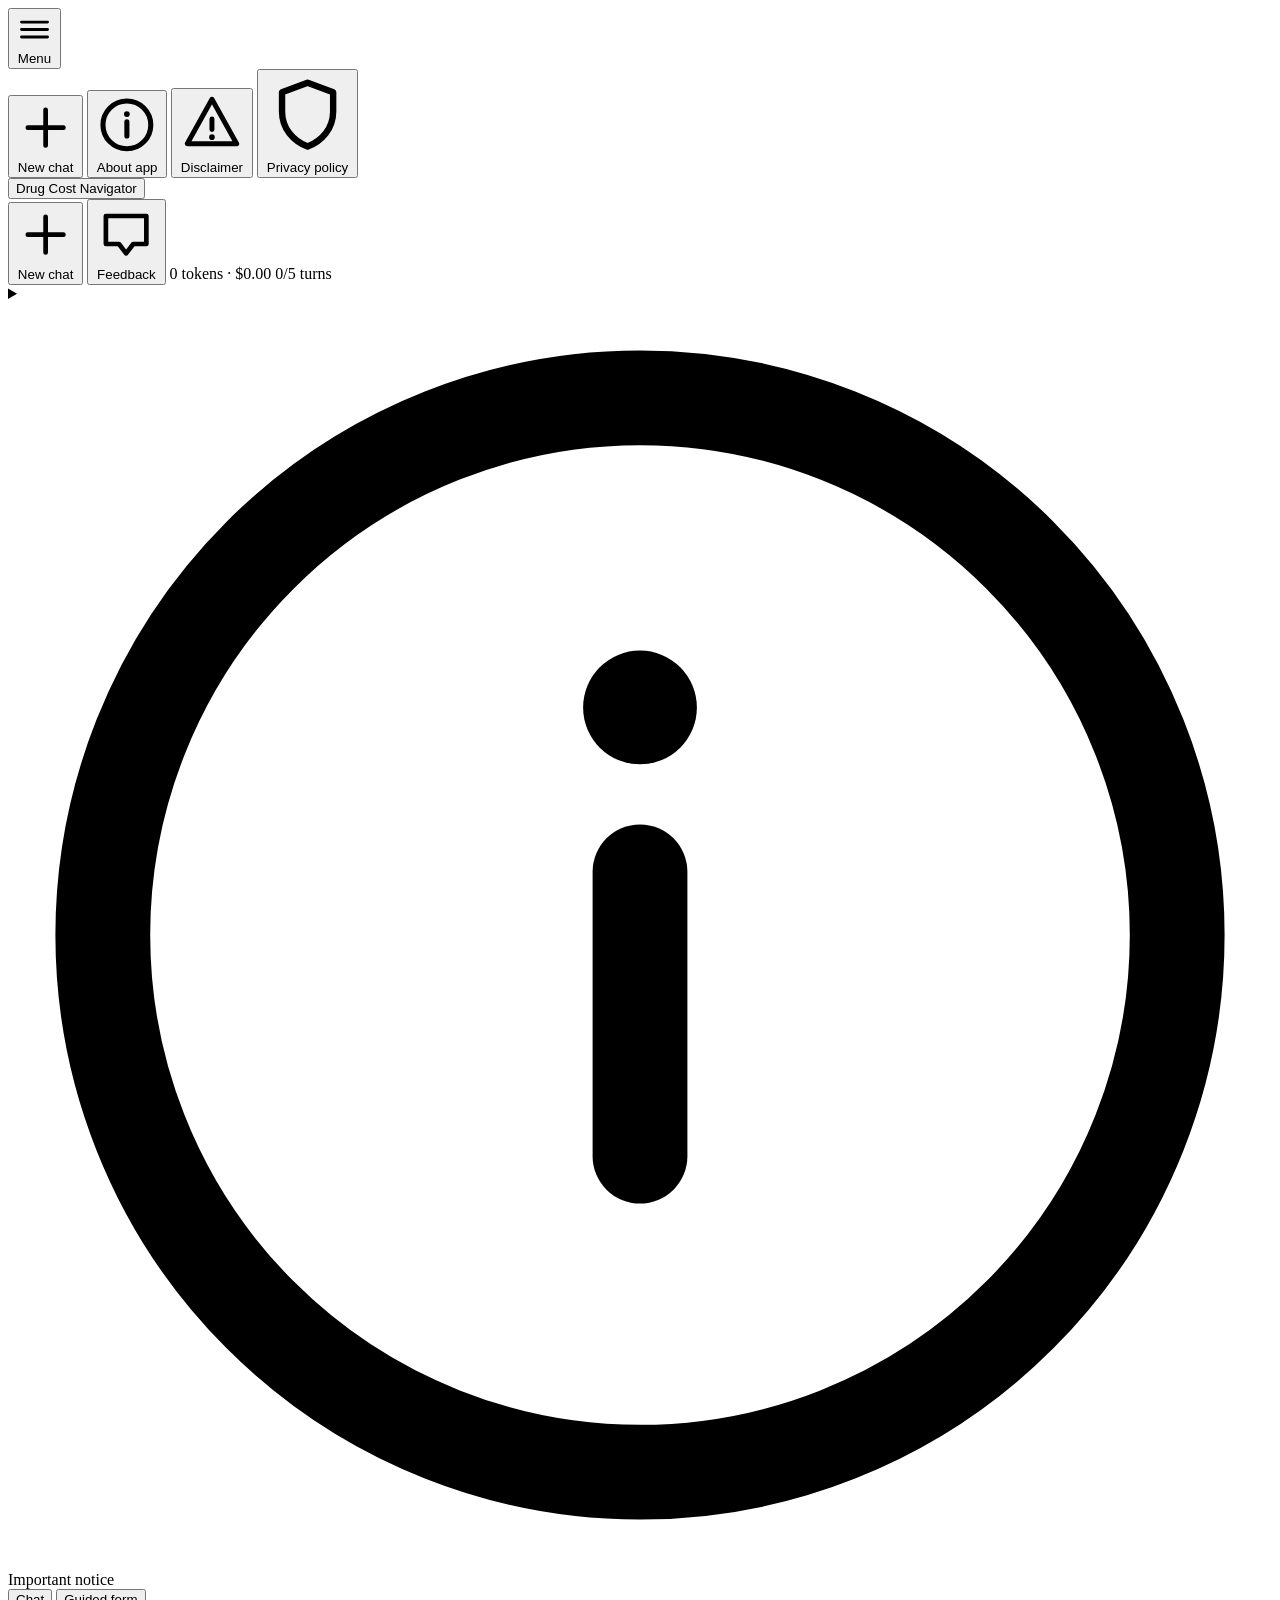
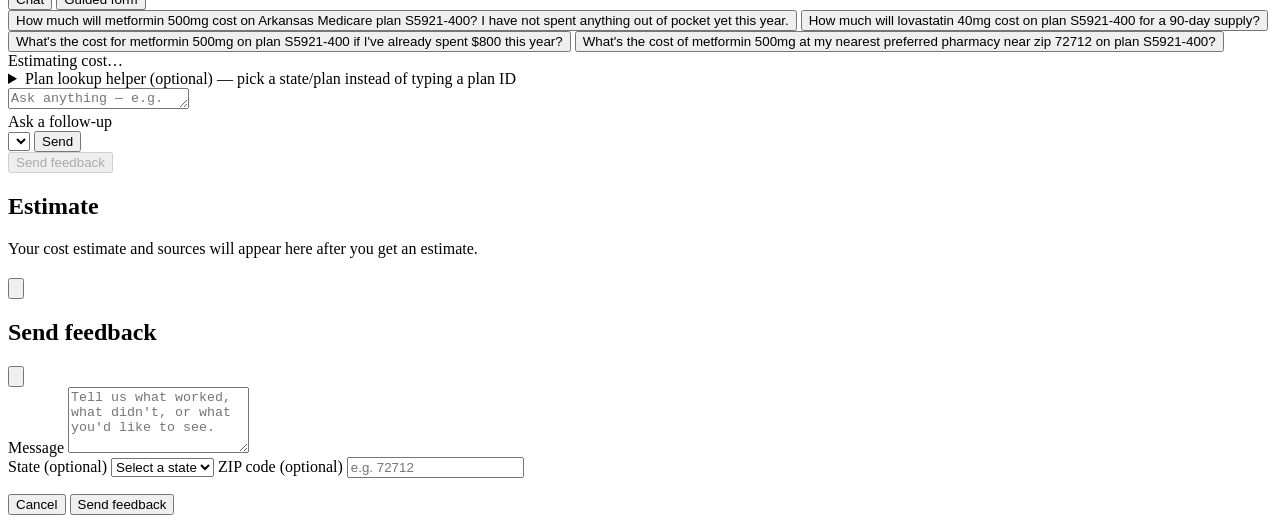
==== commit 73a8800a: "Update prompt chips and zip examples to Arkansas S5921-400 Co-authored-by: Cursor <cursoragent@curso" ====
--- a/frontend/src/index.html
+++ b/frontend/src/index.html
@@ -98,10 +98,10 @@
         <div id="chat-messages" class="chat-messages" aria-live="polite">
           <div class="empty-state" id="empty-state">
             <div class="prompt-chips">
-              <button type="button" class="chip">How much will metformin 500mg cost on Texas Medicare plan S5921-403? I have not spent anything out of pocket yet this year.</button>
-              <button type="button" class="chip">How much will lovastatin 40mg cost on plan S5921-403 for a 90-day supply?</button>
-              <button type="button" class="chip">What's the cost for metformin 500mg on plan S5921-403 if I've already spent $800 this year?</button>
-              <button type="button" class="chip">What's the cost of metformin 500mg at my nearest preferred pharmacy near zip 72201 on plan S5921-400?</button>
+              <button type="button" class="chip">How much will metformin 500mg cost on Arkansas Medicare plan S5921-400? I have not spent anything out of pocket yet this year.</button>
+              <button type="button" class="chip">How much will lovastatin 40mg cost on plan S5921-400 for a 90-day supply?</button>
+              <button type="button" class="chip">What's the cost for metformin 500mg on plan S5921-400 if I've already spent $800 this year?</button>
+              <button type="button" class="chip">What's the cost of metformin 500mg at my nearest preferred pharmacy near zip 72712 on plan S5921-400?</button>
             </div>
           </div>
         </div>
@@ -131,7 +131,7 @@
               </div>
             </label>
             <label>Zip code <span class="field-hint">(optional — prefills state)</span>
-              <input type="text" id="chat-zip-input" inputmode="numeric" maxlength="5" placeholder="e.g. 72201" />
+              <input type="text" id="chat-zip-input" inputmode="numeric" maxlength="5" placeholder="e.g. 72712" />
             </label>
             <p id="chat-zip-caution" class="zip-caution hidden" role="alert"></p>
             <label class="guided-field-full">Plan (optional)
@@ -157,7 +157,7 @@
 
         <div class="composer">
           <form id="chat-form" class="chat-form">
-            <textarea id="chat-input" rows="1" placeholder="Ask anything — e.g. metformin 500mg on S5921-403, 90-day supply, spent $800 YTD" required></textarea>
+            <textarea id="chat-input" rows="1" placeholder="Ask anything — e.g. metformin 500mg on S5921-400, 90-day supply, spent $800 YTD" required></textarea>
             <div class="input-toolbar">
               <span id="chat-composer-hint" class="composer-hint hidden">Ask a follow-up</span>
               <div class="input-toolbar-right">
@@ -214,7 +214,7 @@
               <span class="field-mandatory-msg" id="guided-state-mandatory">Mandatory</span>
             </label>
             <label>Zip code <span class="field-hint">(optional — prefills state)</span>
-              <input type="text" id="guided-zip-input" inputmode="numeric" maxlength="5" placeholder="e.g. 72201" />
+              <input type="text" id="guided-zip-input" inputmode="numeric" maxlength="5" placeholder="e.g. 72712" />
             </label>
             <p id="guided-zip-caution" class="zip-caution hidden" role="alert"></p>
           </div>
@@ -497,7 +497,7 @@
           </label>
           <label class="feedback-field">
             <span>ZIP code <span class="field-optional">(optional)</span></span>
-            <input type="text" id="feedback-zip" inputmode="numeric" maxlength="5" placeholder="e.g. 72201" />
+            <input type="text" id="feedback-zip" inputmode="numeric" maxlength="5" placeholder="e.g. 72712" />
           </label>
         </div>
         <p id="feedback-status" class="feedback-status hidden" aria-live="polite"></p>
